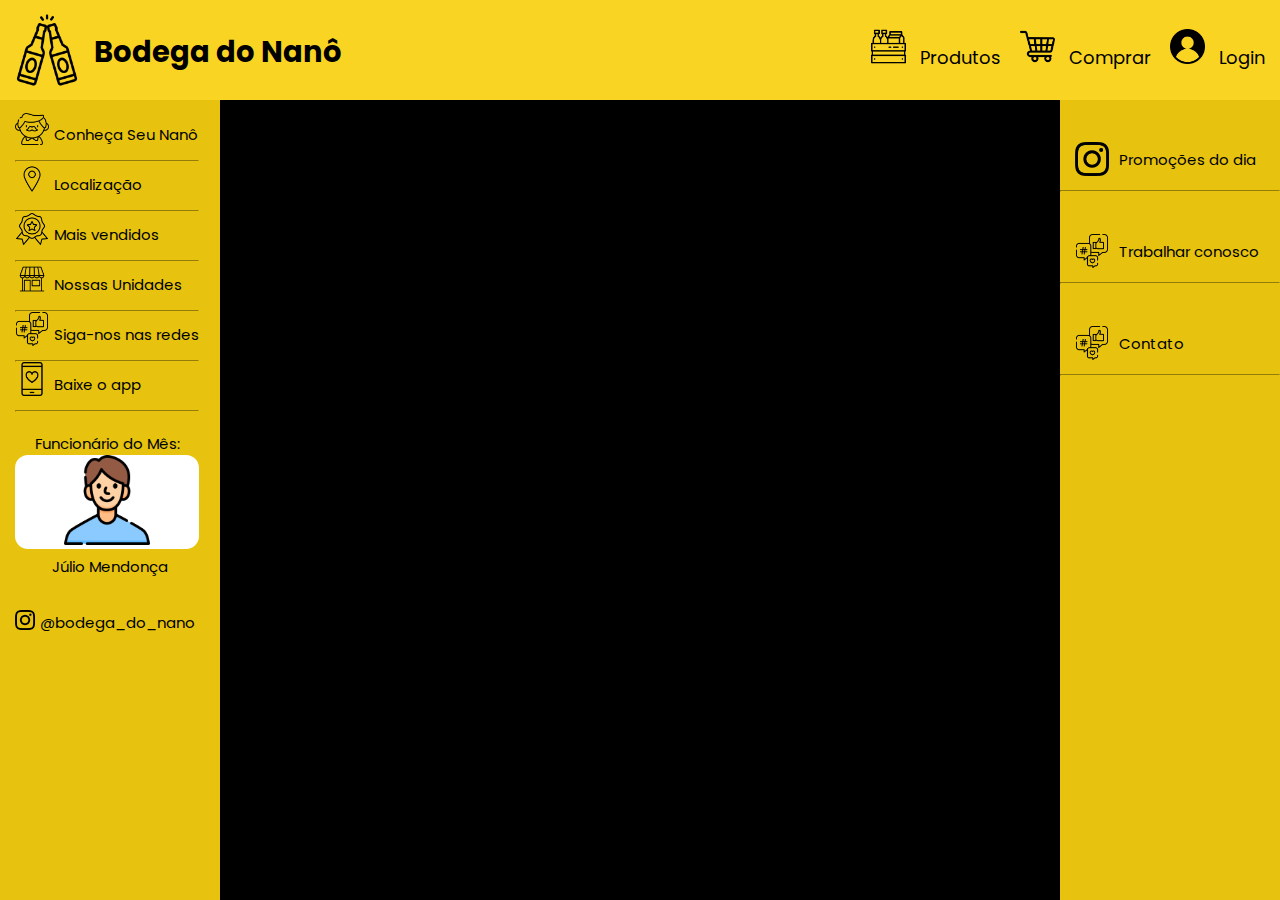
==== index.html @ 3275209b "first commit" ====
<!DOCTYPE html>
<html lang="en">
<head>
    <meta charset="UTF-8">
    <meta name="viewport" content="width=device-width, initial-scale=1.0">
    <title>Bodega do Nanô</title>
    <link rel="stylesheet" type="text/css" href="./CSS/estilo.css">
    <link rel="preconnect" href="https://fonts.googleapis.com">
    <link rel="preconnect" href="https://fonts.gstatic.com" crossorigin>
    <link href="https://fonts.googleapis.com/css2?family=Gabarito&family=Lato&family=Lumanosimo&family=Poppins:ital,wght@0,100;0,300;0,400;1,300&family=Ysabeau+SC:wght@500;600;700&display=swap" rel="stylesheet">
</head>
<body>
    <header>
        <div class="cabecalho">
            <div class="cabecalho_detalhes">
                <img src="./IMAGES/beer_icon.png" alt="Ícone de cervejas" class="logo">
                <h1 class="nome_do_site">Bodega do Nanô</h1> 
            </div>

            <div class="icons">
                <nav class="dp_menu">
                    <ul>
                        <li><img src="./IMAGES/products_icon.png" alt="Ícone de Produtos" class="user_icon"></li>
                        <li><a href="#" class="texto_icon">Produtos</a>
    
                        <!-- itens / produtos | início -->
                            <ul>
                                <div class="lista__2">
                                    <li><img src="./IMAGES/fruits_icons.png" class="produtos_1"></li>
                                    <li><a href="#" class="produtos_nomes">Frutas</a></li>
                                </div>
                                <hr>

                                <div class="lista__2">
                                    <li><img src="./IMAGES/burger_icon.png" class="produtos_2"></li>
                                    <li><a href="#" class="produtos_nomes">Industrializados</a></li>
                                </div>
                                <hr>

                                <div class="lista__2">
                                    <li><img src="./IMAGES/meat_icon.png" class="produtos_1"></li>
                                    <li><a href="#" class="produtos_nomes">Carnes</a></li>
                                </div>
                                <hr>

                                <div class="lista__2">
                                    <li><img src="./IMAGES/drinks_icon.png" class="produtos_1"></li>
                                    <li><a href="#" class="produtos_nomes">Bebidas</a></li>    
                                </div>
                            </ul>
                        </li>
                        <!-- fim -->
                    
                    <li><img src="./IMAGES/shopping_icon.png" alt="Ícone de Carro de Compras" class="user_icon"></li>
                    <li><a href="#" class="texto_icon">Comprar</a></li>

                    <li><img src="./IMAGES/user_icon.png" alt="Ícone de Usuário" class="user_icon"></li>
                    <li><a href="#" class="texto_icon">Login</a></li>
                    </ul>    
                </nav>

            </div>
        </div>
    </header>
    <!-- Fim do Cabeçalho --> 

    <div class="menu">
        <aside>
            <nav class="navegacao">
                <ul class="lista_3">
                    <center>
                    <div class="divisao_lista3">
                        <li><img src="./IMAGES/nano_icon.png" class="nano_icon"></li>
                        <li><a href="#" class="lista_link"><p class="nomes_lista3">Conheça Seu Nanô</p></a></li>    
                    </div>
                    <hr class="hr_lista3">
    
                    <div class="divisao_lista3">
                        <li><img src="./IMAGES/location_icon.png" class="nano_icon"></li>
                        <li><a href="#" class="lista_link"><p class="nomes_lista3">Localização</p></a></li>
                    </div>
                    <hr class="hr_lista3">
    
                    <div class="divisao_lista3">
                        <li><img src="./IMAGES/favorites_icon.png" class="nano_icon"></li>
                        <li><a href="#" class="lista_link"><p class="nomes_lista3">Mais vendidos</p></a></li>
                    </div>
                    <hr class="hr_lista3">
    
                    <div class="divisao_lista3">
                        <li><img src="./IMAGES/stores_icon.png" class="nano_icon"></li>
                        <li><a href="#" class="lista_link"><p class="nomes_lista3">Nossas Unidades</p></a></li>
                    </div>
                    <hr class="hr_lista3">
    
                    <div class="divisao_lista3">
                        <li><img src="./IMAGES/socialmidia_icon.png" class="nano_icon"></li>
                        <li><a href="#" class="lista_link"><p class="nomes_lista3">Siga-nos nas redes</p></a></li>
                    </div>
                    <hr class="hr_lista3">
    
                    <div class="divisao_lista3">
                        <li><img src="./IMAGES/app_icon.png" class="nano_icon"></li>
                        <li><a href="#" class="lista_link"><p class="nomes_lista3">Baixe o app</p></a></li>
                    </div>
                    <hr class="hr_lista3">

                    <li><p class="nome_funcionario">Funcionário do Mês:</p></li>
                    <li>
                        <fieldset class="quadrado">
                            <img src="./IMAGES/man_icon.png" alt="Ícone de Funcionário" class="funcionario">
                        </fieldset>
                    </li>
                    
                    <li><p class="nomes_lista3">Júlio Mendonça</p></li>

                    <div class="divisao_lista4">
                        <li><img src="./IMAGES/instagram_icon.png" class="instagram"></li>
                        <li><p class="rede_social">@bodega_do_nano</p></li>
                    </div>

                </center>
                </ul>
            </nav>
        </aside>
    </div>
    <div class="menu2">
        <aside>
            <nav class="navegacao2">
                <ul class="lista4">
                    <center>
                        <div class="divisao_lista4">
                            <li><img src="./IMAGES/instagram_icon.png" class="images_lista4"></li>
                            <li><a href="#" class="lista_link"><p class="nomes_lista4">Promoções do dia</p></a></li>
                        </div>
                        <hr class="hr_lista3">
                        
                        <div class="divisao_lista4">
                            <li><img src="./IMAGES/socialmidia_icon.png" class="images_lista4"></li>
                            <li><a href="#" class="lista_link"><p class="nomes_lista4">Trabalhar conosco</p></a></li>
                        </div> 
                        <hr class="hr_lista3">

                        <div class="divisao_lista4">
                            <li><img src="./IMAGES/socialmidia_icon.png" class="images_lista4"></li>
                            <li><a href="#" class="lista_link"><p class="nomes_lista4">Contato</p></a></li>
                        </div> 
                        <hr class="hr_lista3">

                    </center>
                </ul>
            </nav>
        </aside>
    </div>
    







<p>Freepik</p>
<p>Blak1ta</p>
<p>Good Ware</p>
<p>gungyoga04</p>
<p>ifans28</p>
<p>Skyclick</p>
<p>Ardiansyah</p>
<p>https://www.flaticon.com/free-icon/
    burger_1161695?term=food&page=1&position=75&origin=search&related_id=1161695</p>
<p>nanô icon https://www.flaticon.com/free-icon/man_2233924?term=father&related_id=2233924</p>
<p>icon industrializados https://www.flaticon.com/free-icon/fast-food_3655608?term=food&page=1&position=25&origin=search&related_id=3655608</p>
    <p>Icon cerveja https://www.flaticon.com/br/icone-gratis/brinde_5435466?term=cerveja&
        page=1&position=6&origin=tag&related_id=5435466</p> 
    <p> icon user https://www.flaticon.com/free-icon/user_552721?term=user&page=1&po
        sition=27&origin=tag&related_id=552721</p> 
    <p>Google Fonts</p>    
    <p>canva</p>
    <p>shopping icon https://www.flaticon.com/free-icon/
        shopping-cart_3144456?term=shopping&page=1&position=1&origin=search&related_id=3144456</p>
    <p>food icon https://www.flaticon.c
        om/free-icon/milk-products_4048993?term=food+products&page=1&position=82&origin=search&related_id=4048993</p>
    <p>color hunt</p>
    <p>fruit icon https://www.flaticon.com/free-icon/f
        ruit_3194777?term=fruits&page=1&position=14&origin=search&related_id=3194777</p>

    
</body>
</html>
---- CSS/estilo.css ----
* {
    margin: 0;
    padding: 0;
    box-sizing: border-box; 
    list-style: none; 
    text-decoration: none; 
}  

body{
    background-color: black;
}
:root{
    --cor_cabecalho: #f9d423; 
    --cor_menu_lateral: #e7c30f; 
    --cor_hr: #e7c30f; 
}
.cabecalho{ 
    height: 100px; 
    background-color: var(--cor_cabecalho); 
    display: flex; 
    justify-content: space-between; 
    align-items: center; 
}
.cabecalho_detalhes{ 
    display: flex; 
    align-items: center;
    margin-left: 7px; 
}
.logo{
    height: auto;
    width: 80px;
} 
.nome_do_site{
    font-family: 'Poppins', Arial, Helvetica, sans-serif; 
    font-size: 29px; 
    margin-top: 5px; 
    margin-left: 7px;
} 

/* início */
.dp_menu ul ul{
    display: none; 
    position: absolute; 
    background-color: var(--cor_cabecalho);
}
.dp_menu ul li{
    display: inline-block; 
    position: relative;
}
.dp_menu ul li:hover ul{ /* quando tiver passando pela segunda lista */ 
    display: block; 
}
.dp_menu ul li a{
    color: black;
    margin-left: 10px;  
    display: inline-block; 
    transition: background .3s; 
}
.dp_menu ul ul li a{
    color: black;
    padding: 10px; 
    display: inline-block; 
    transition: background .3s; 
}
/* fim */ 

.lista_1{
    display: inline-block;
}
.lista__2{
    display: flex; 
    align-items: center;
}
.produtos_1{
    height: 30px;
    width: 30px; 
    margin-left: 10px;
} 
.produtos_2{
    height: 25px;
    width: 25px; 
    margin-left: 10px; 
}
.produtos_nomes{
    font-family: 'Poppins', Arial, Helvetica, sans-serif; 
}
.user_icon{
    height: 35px;
    width: 35px; 
}
.texto_icon{
    font-family: 'Poppins', Arial, Helvetica, sans-serif; 
    font-size: 18px; 
    margin-left: 8px; 
    margin-right: 15px; 
    cursor: pointer; 
}

.icons_laterais{
    height: 50px;
    width: 50px;
}
.navegacao{
    background-color: var(--cor_menu_lateral); 
    height: 100%; 
    width: 220px; 
    position: fixed; 
} 
.lista_3{
    display: inline-block; 
    align-items: center;
    margin-bottom: 10px; 
    margin-top: 12px; 
    margin-left: 15px; 
}
.divisao_lista3{
    display: flex; 
    align-items: center;
}
.nano_icon{
    height: 34px;
    width: 34px;
}
.nomes_lista3{
    font-family: 'Poppins', Arial, Helvetica, sans-serif; 
    margin-left: 5px; 
    font-size: 15px; 
    margin-top: 6px; 
    color: black;
}
.hr_lista3{
    margin-top: 10px; 
    border-color: var(--cor_hr);
}
.nome_funcionario{
    margin-top: 20px;
    font-family: 'Poppins', Arial, Helvetica, sans-serif;
    font-size: 15px; 
    color: black;
}
.quadrado{
    background-color: white;
    border-radius: 13px; 
    border: 0px;
} 
.funcionario{
    height: 90px;
    width: 90px;
}
.instagram{
    height: 20px; 
    width: 20px;
}
.divisao_lista4{
    display: flex; 
    align-items: center;
    margin-top: 32px;
}
.rede_social{
    font-family: 'Poppins', Arial, Helvetica, sans-serif;
    font-size: 15px; 
    margin-left: 5px;
}
.menu2{
    right: 0;
}
.navegacao2{
    right: 0; /* Para ir para a esquerda */  
    background-color: var(--cor_menu_lateral); 
    height: 100%; 
    width: 220px; 
    position: fixed; 
}
.images_lista4{
    height: 34px;
    width: 34px; 
    margin-left: 15px; 
    margin-top: 10px;
}
.nomes_lista4{
    font-family: 'Poppins', Arial, Helvetica, sans-serif; 
    margin-left: 10px; 
    font-size: 15px; 
    margin-top: 6px; 
    color: black;
}
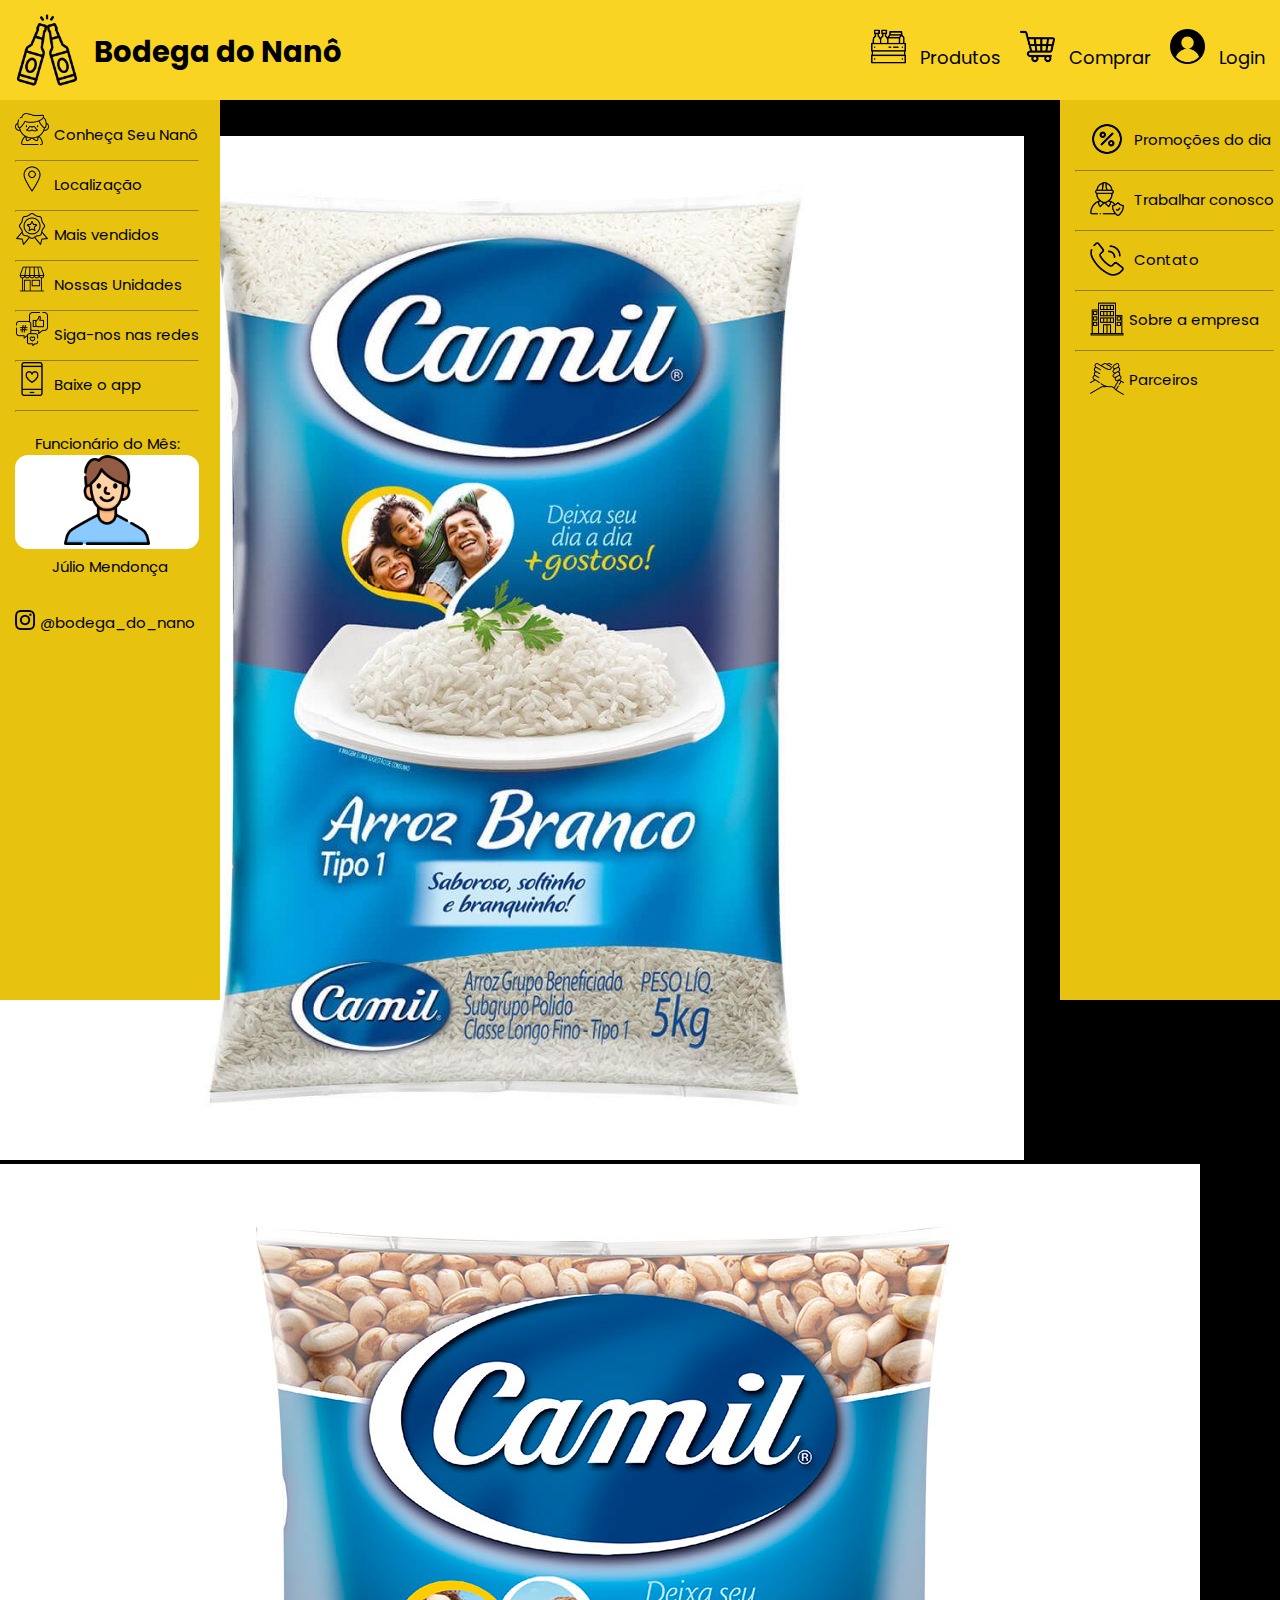
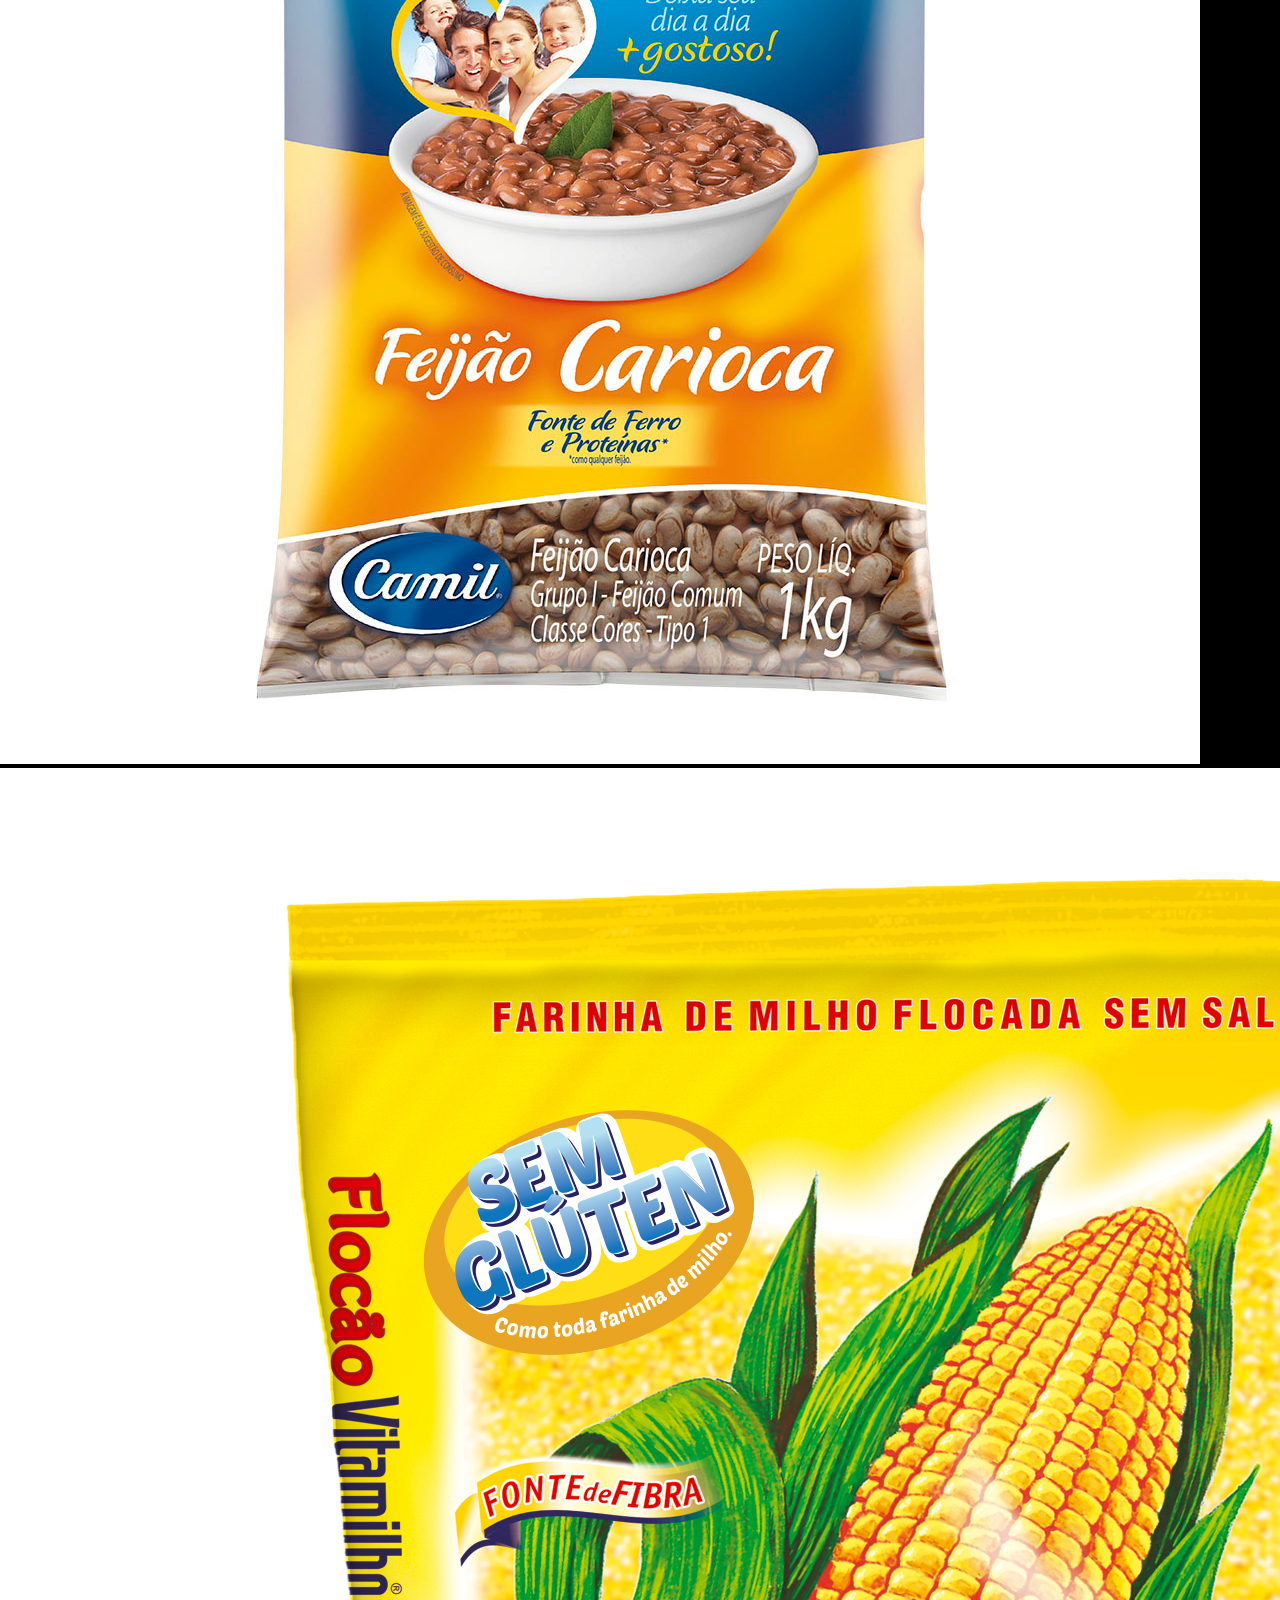
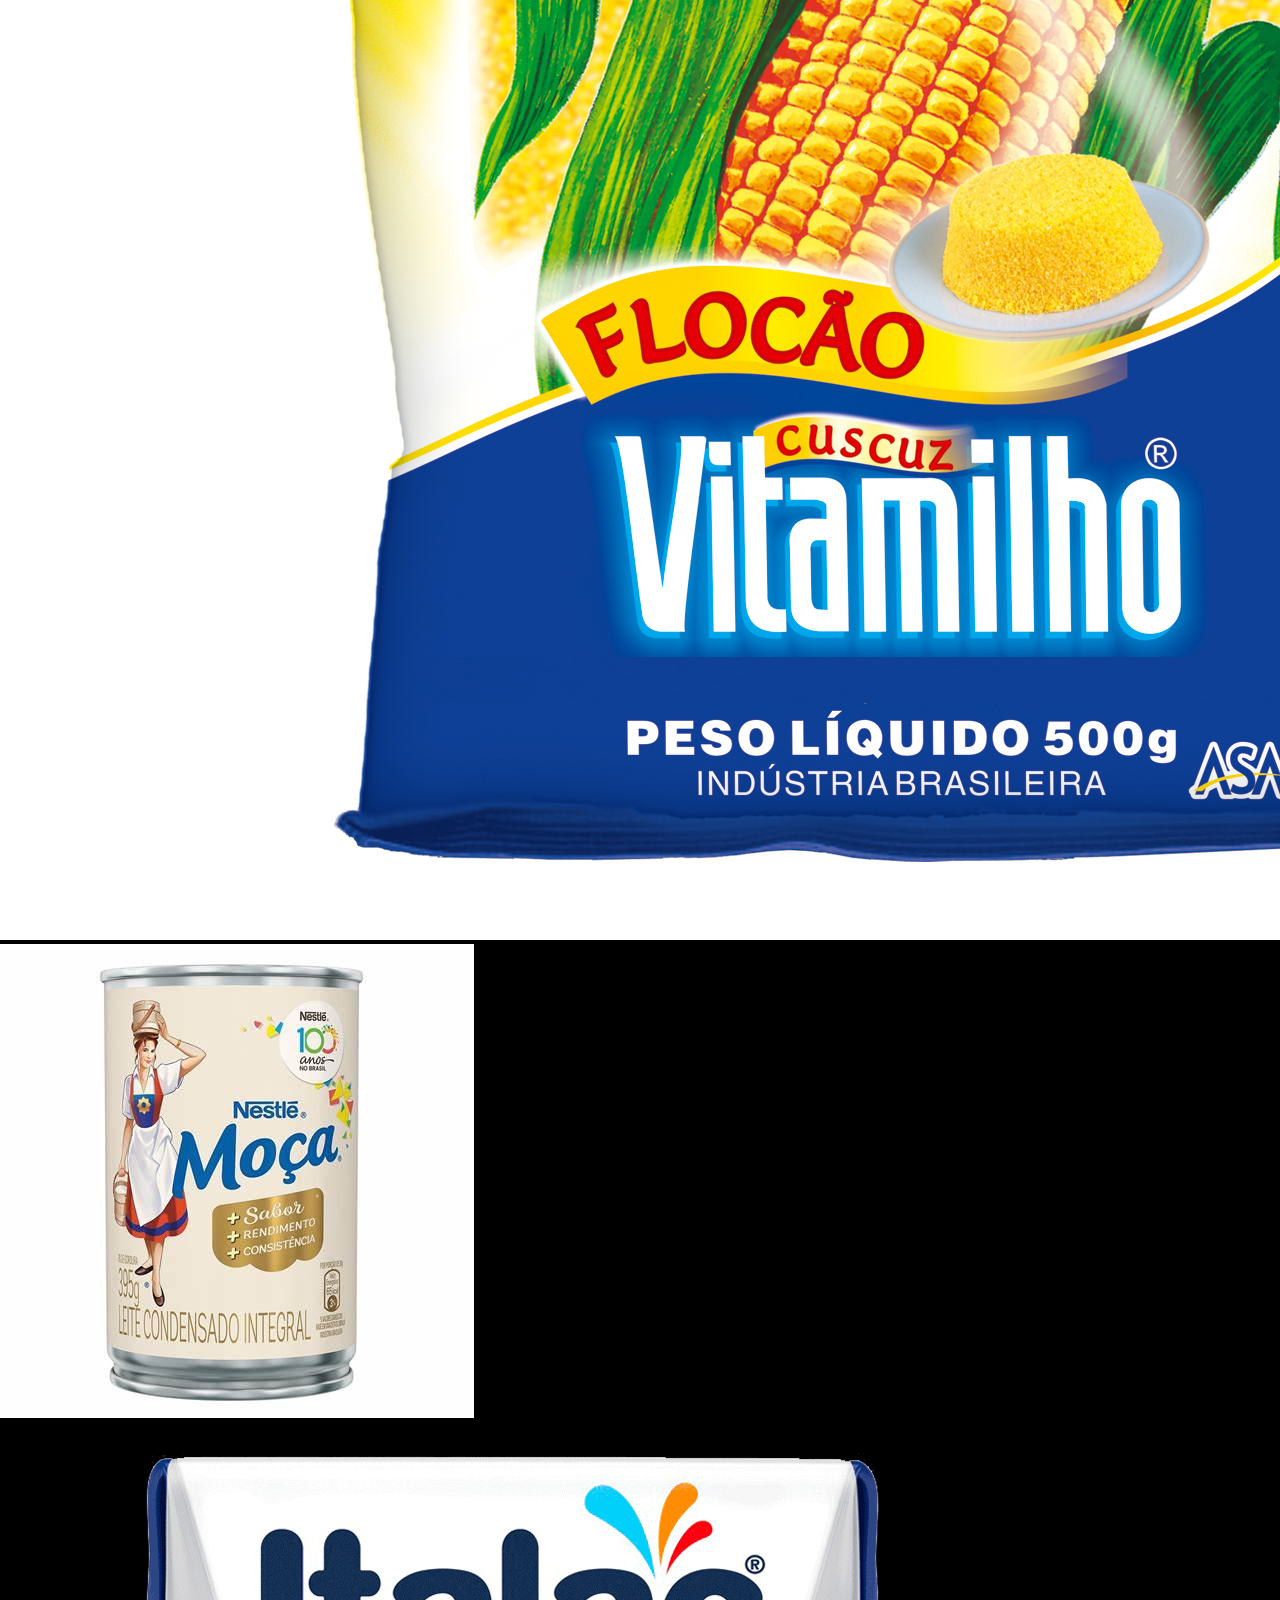
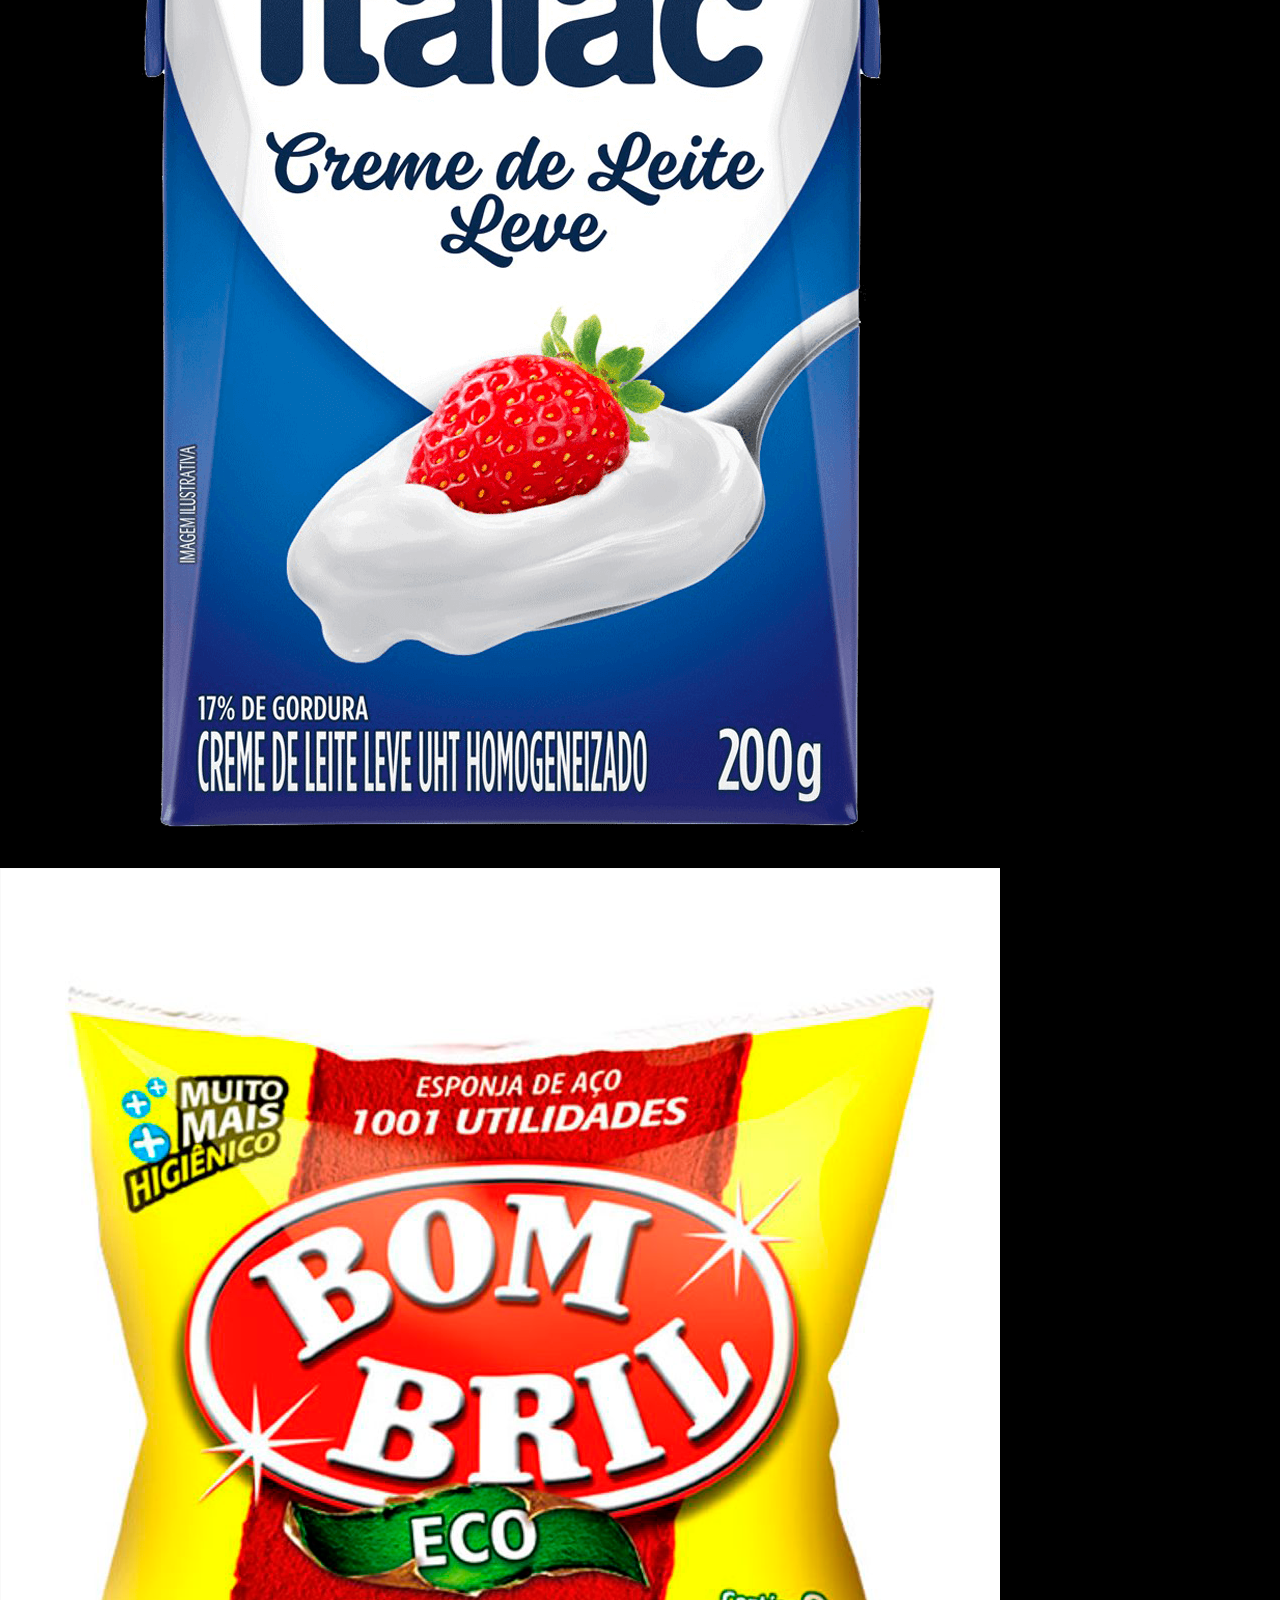
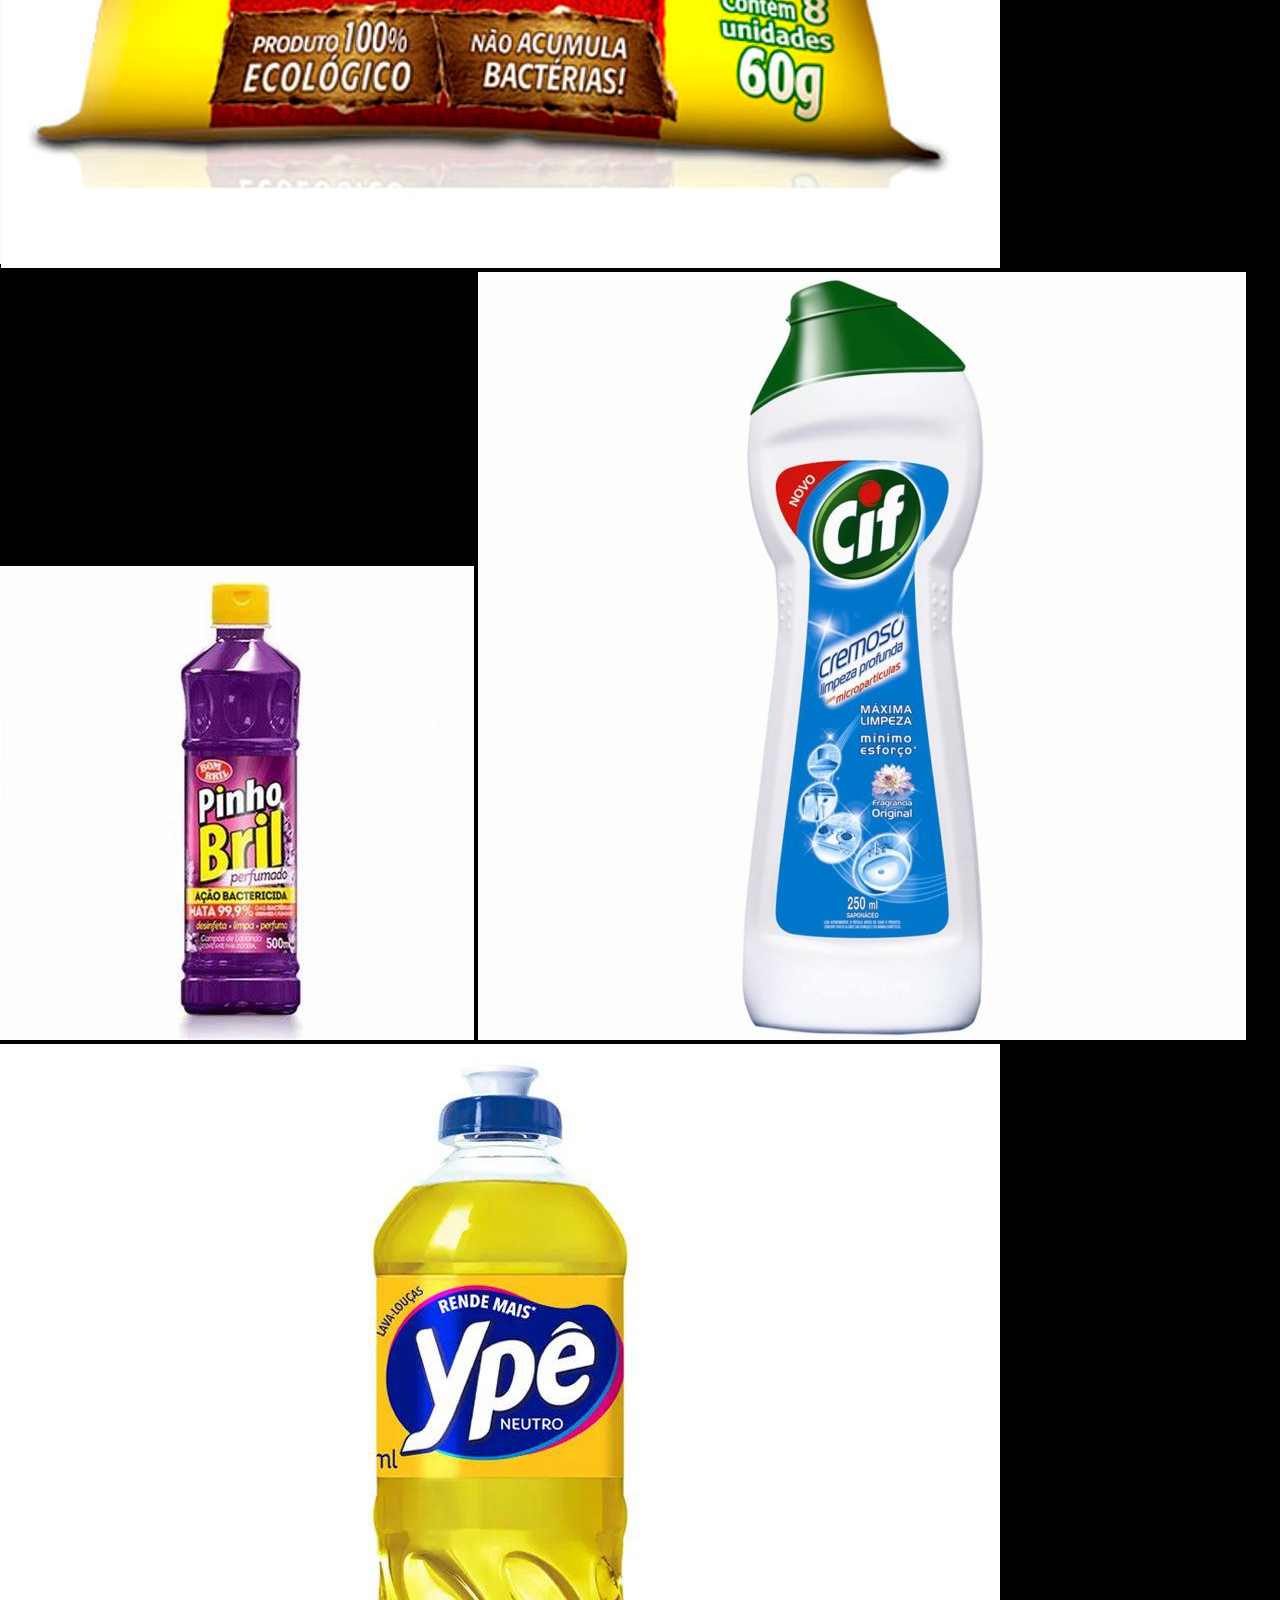
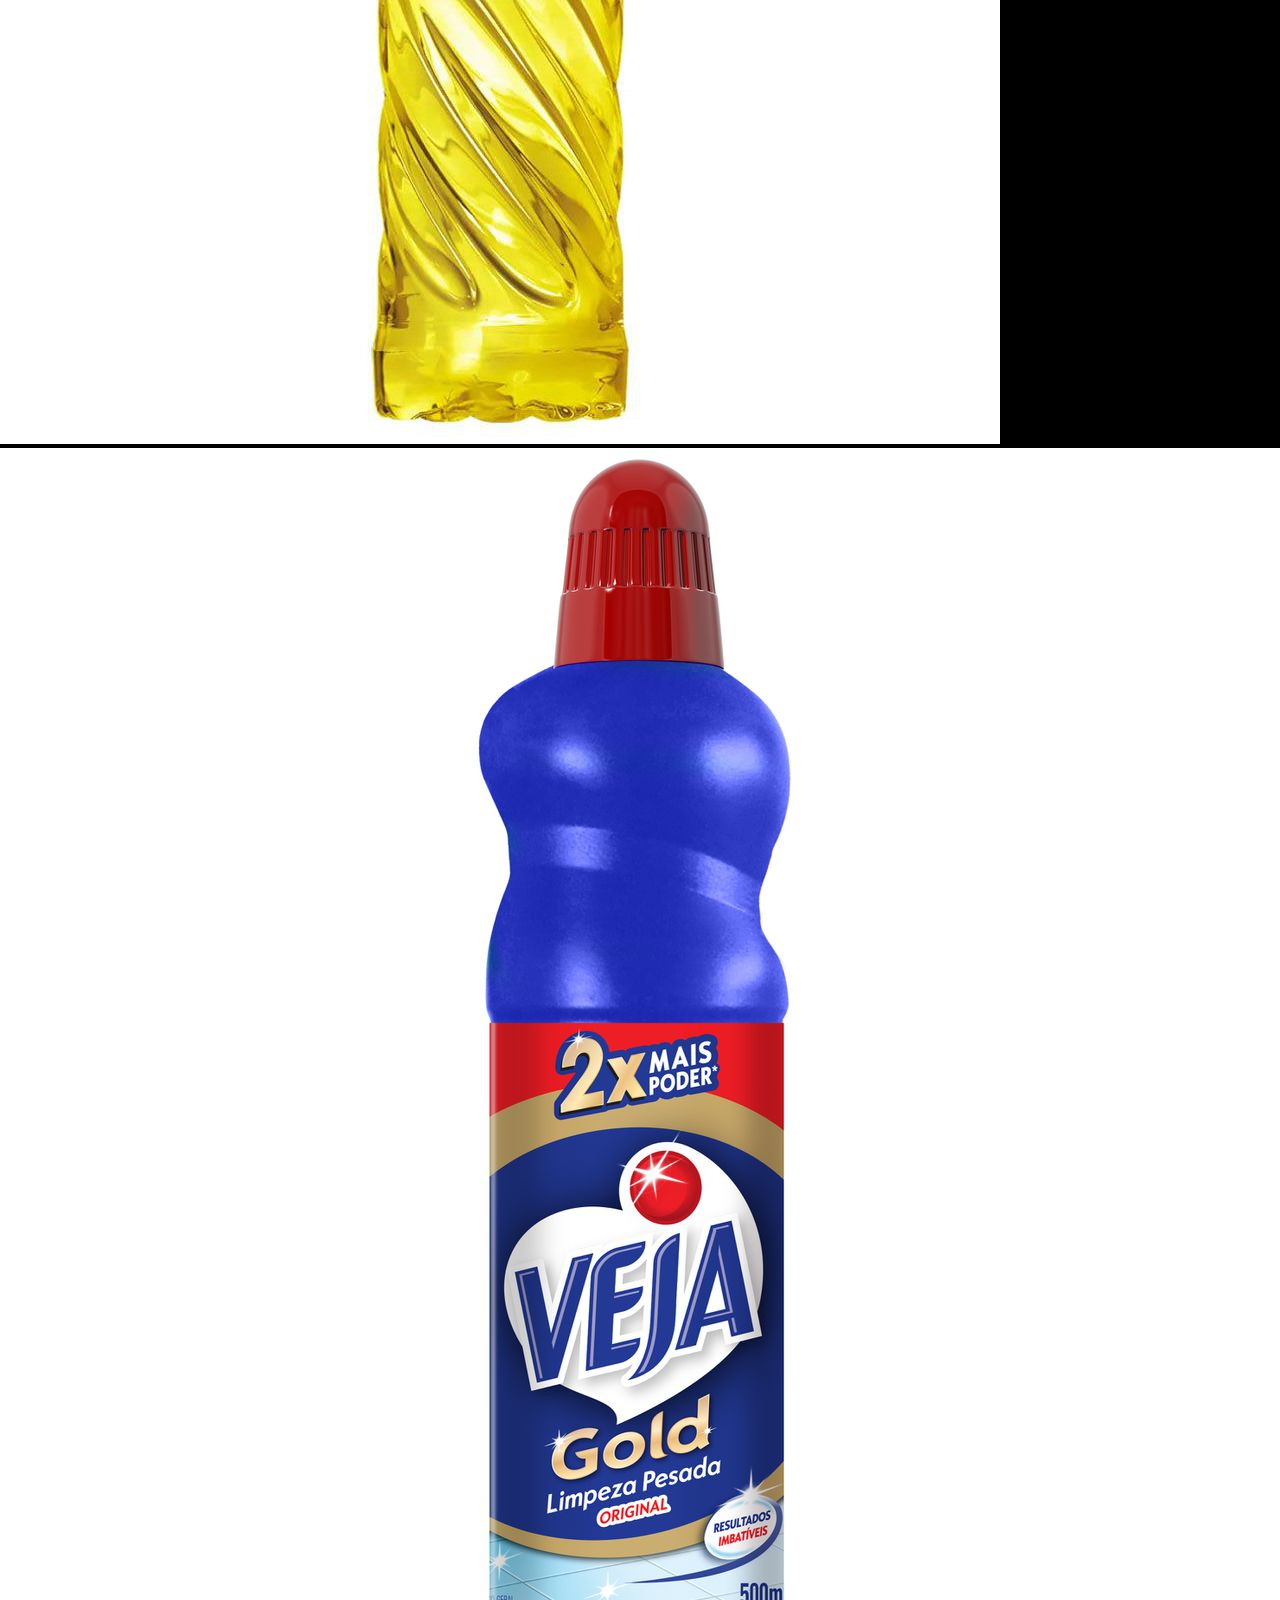
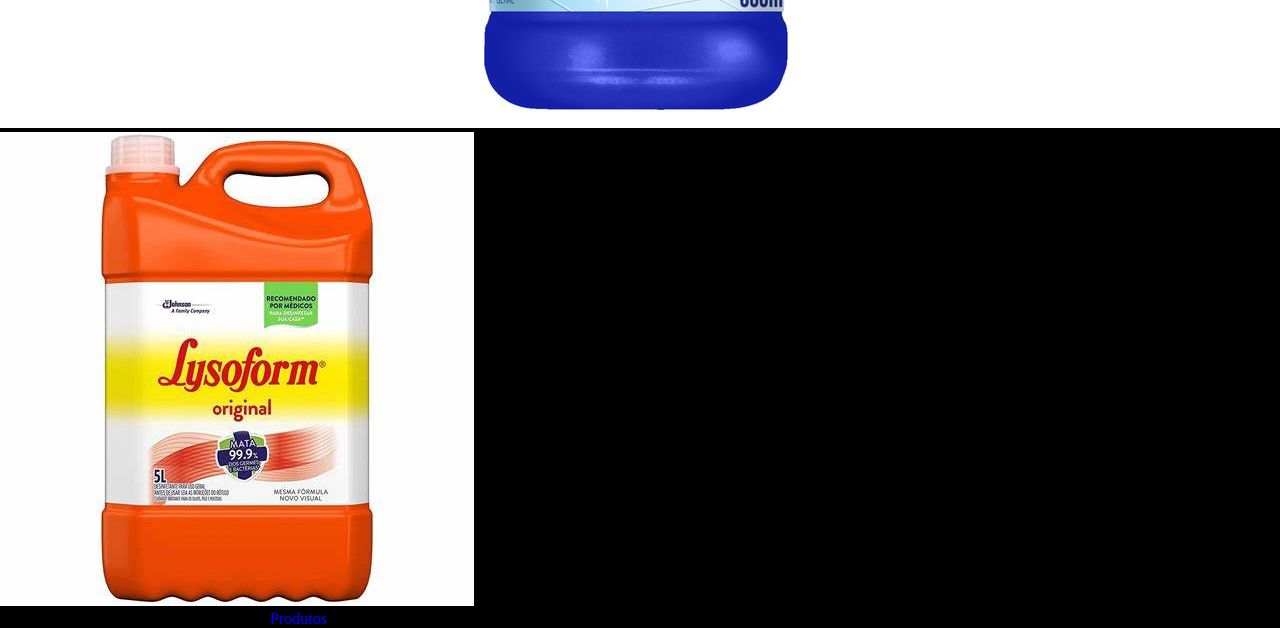
==== commit e140e727: "second commit" ====
--- a/index.html
+++ b/index.html
@@ -33,7 +33,7 @@
 
                                 <div class="lista__2">
                                     <li><img src="./IMAGES/burger_icon.png" class="produtos_2"></li>
-                                    <li><a href="#" class="produtos_nomes">Industrializados</a></li>
+                                    <li><a href="#" class="produtos_nomes">Fast Food</a></li>
                                 </div>
                                 <hr>
 
@@ -64,7 +64,9 @@
     </header>
     <!-- Fim do Cabeçalho --> 
 
+    <!-- MENU LATERAL ESQUERDO -->
     <div class="menu">
+        
         <aside>
             <nav class="navegacao">
                 <ul class="lista_3">
@@ -124,66 +126,65 @@
             </nav>
         </aside>
     </div>
-    <div class="menu2">
-        <aside>
-            <nav class="navegacao2">
-                <ul class="lista4">
-                    <center>
-                        <div class="divisao_lista4">
-                            <li><img src="./IMAGES/instagram_icon.png" class="images_lista4"></li>
-                            <li><a href="#" class="lista_link"><p class="nomes_lista4">Promoções do dia</p></a></li>
-                        </div>
-                        <hr class="hr_lista3">
-                        
-                        <div class="divisao_lista4">
-                            <li><img src="./IMAGES/socialmidia_icon.png" class="images_lista4"></li>
-                            <li><a href="#" class="lista_link"><p class="nomes_lista4">Trabalhar conosco</p></a></li>
-                        </div> 
-                        <hr class="hr_lista3">
 
-                        <div class="divisao_lista4">
-                            <li><img src="./IMAGES/socialmidia_icon.png" class="images_lista4"></li>
-                            <li><a href="#" class="lista_link"><p class="nomes_lista4">Contato</p></a></li>
-                        </div> 
-                        <hr class="hr_lista3">
+    <!-- MENU LATERAL DIREITO -->
+    <aside>
+        <nav class="navegacao2">
+            <ul class="lista_3">
+                <center>
+                <div class="divisao_lista3">
+                    <li><img src="./IMAGES/desconto_icon.png" class="images_lista4"></li>
+                    <li><a href="#" class="lista_link"><p class="nomes_lista4">Promoções do dia</p></a></li>    
+                </div>
+                <hr class="hr_lista3">
 
-                    </center>
-                </ul>
-            </nav>
-        </aside>
+                <div class="divisao_lista3">
+                    <li><img src="./IMAGES/trabalhador_icon.png" class="images_lista4"></li>
+                    <li><a href="#" class="lista_link"><p class="nomes_lista4">Trabalhar conosco</p></a></li>
+                </div>
+                <hr class="hr_lista3">
+
+                <div class="divisao_lista3">
+                    <li><img src="./IMAGES/contato_icon.png" class="images_lista4"></li>
+                    <li><a href="#" class="lista_link"><p class="nomes_lista4">Contato</p></a></li>
+                </div>
+                <hr class="hr_lista3">
+
+                <div class="divisao_lista3">
+                    <li><img src="./IMAGES/sobreaempresa_icon.png" class="images_lista4"></li>
+                    <li><a href="#" class="lista_link"><p class="nomes_lista3">Sobre a empresa</p></a></li>
+                </div>
+                <hr class="hr_lista3">
+
+                <div class="divisao_lista3">
+                    <li><img src="./IMAGES/parceiros_icon.png" class="images_lista4"></li>
+                    <li><a href="./HTML/parceiros.html" target="_blank" class="lista_link"><p class="nomes_lista3" >Parceiros</p></a></li>
+                </div> 
+            </center> 
+            </ul> 
+        </nav>
+    </aside>
+
+    <b><p class="textos_do_corpo">Conheça alguns de nossos produtos: </p></b>
+    <p class="textos_do_corpo2">• Alimentos do nosso dia a dia</p>
+    <div class="imagens_do_corpo">
+        <img src="./IMAGES/arroz.jpg" class="primeira_img" alt="Arroz"> 
+        <img src="./IMAGES/feijao.jpg" class="imagens_do_corpo_div" alt="Arroz"> 
+        <img src="./IMAGES/cuscuz.jpg" class="imagens_do_corpo_div" alt="Cuscuz"> 
+        <img src="./IMAGES/leite_condensado.jpg" class="imagens_do_corpo_div" alt="Leite Condensado"> 
+        <img src="./IMAGES/cremedeleite.png" class="imagens_do_corpo_div" alt="Creme de leite"> 
+    </div> 
+    <p class="textos_do_corpo2">• Produtos de Limpeza</p>
+    <div class="imagens_do_corpo">
+        <img src="./IMAGES/bombril.png" class="primeira_img" alt="Bombril"> 
+        <img src="./IMAGES/pinho.jpg" class="imagens_do_corpo_div" alt="Pinho Bril"> 
+        <img src="./IMAGES/cif.jpg" class="imagens_do_corpo_div" alt="CIF"> 
+        <img src="./IMAGES/detergente.jpg" class="imagens_do_corpo_div" alt="Detergente"> 
+        <img src="./IMAGES/veja.jpg" class="imagens_do_corpo_div" alt="Veja"> 
+        <img src="./IMAGES/lysoform.jpg" class="imagens_do_corpo_div" alt="Lysoform"> 
     </div>
-    
+    <p class="textos_do_corpo3">Você pode conferir todos os produtos em: <a href="#" target="_blank">Produtos </a></p>
 
-
-
-
-
-
-
-<p>Freepik</p>
-<p>Blak1ta</p>
-<p>Good Ware</p>
-<p>gungyoga04</p>
-<p>ifans28</p>
-<p>Skyclick</p>
-<p>Ardiansyah</p>
-<p>https://www.flaticon.com/free-icon/
-    burger_1161695?term=food&page=1&position=75&origin=search&related_id=1161695</p>
-<p>nanô icon https://www.flaticon.com/free-icon/man_2233924?term=father&related_id=2233924</p>
-<p>icon industrializados https://www.flaticon.com/free-icon/fast-food_3655608?term=food&page=1&position=25&origin=search&related_id=3655608</p>
-    <p>Icon cerveja https://www.flaticon.com/br/icone-gratis/brinde_5435466?term=cerveja&
-        page=1&position=6&origin=tag&related_id=5435466</p> 
-    <p> icon user https://www.flaticon.com/free-icon/user_552721?term=user&page=1&po
-        sition=27&origin=tag&related_id=552721</p> 
-    <p>Google Fonts</p>    
-    <p>canva</p>
-    <p>shopping icon https://www.flaticon.com/free-icon/
-        shopping-cart_3144456?term=shopping&page=1&position=1&origin=search&related_id=3144456</p>
-    <p>food icon https://www.flaticon.c
-        om/free-icon/milk-products_4048993?term=food+products&page=1&position=82&origin=search&related_id=4048993</p>
-    <p>color hunt</p>
-    <p>fruit icon https://www.flaticon.com/free-icon/f
-        ruit_3194777?term=fruits&page=1&position=14&origin=search&related_id=3194777</p>
 
     
 </body>
